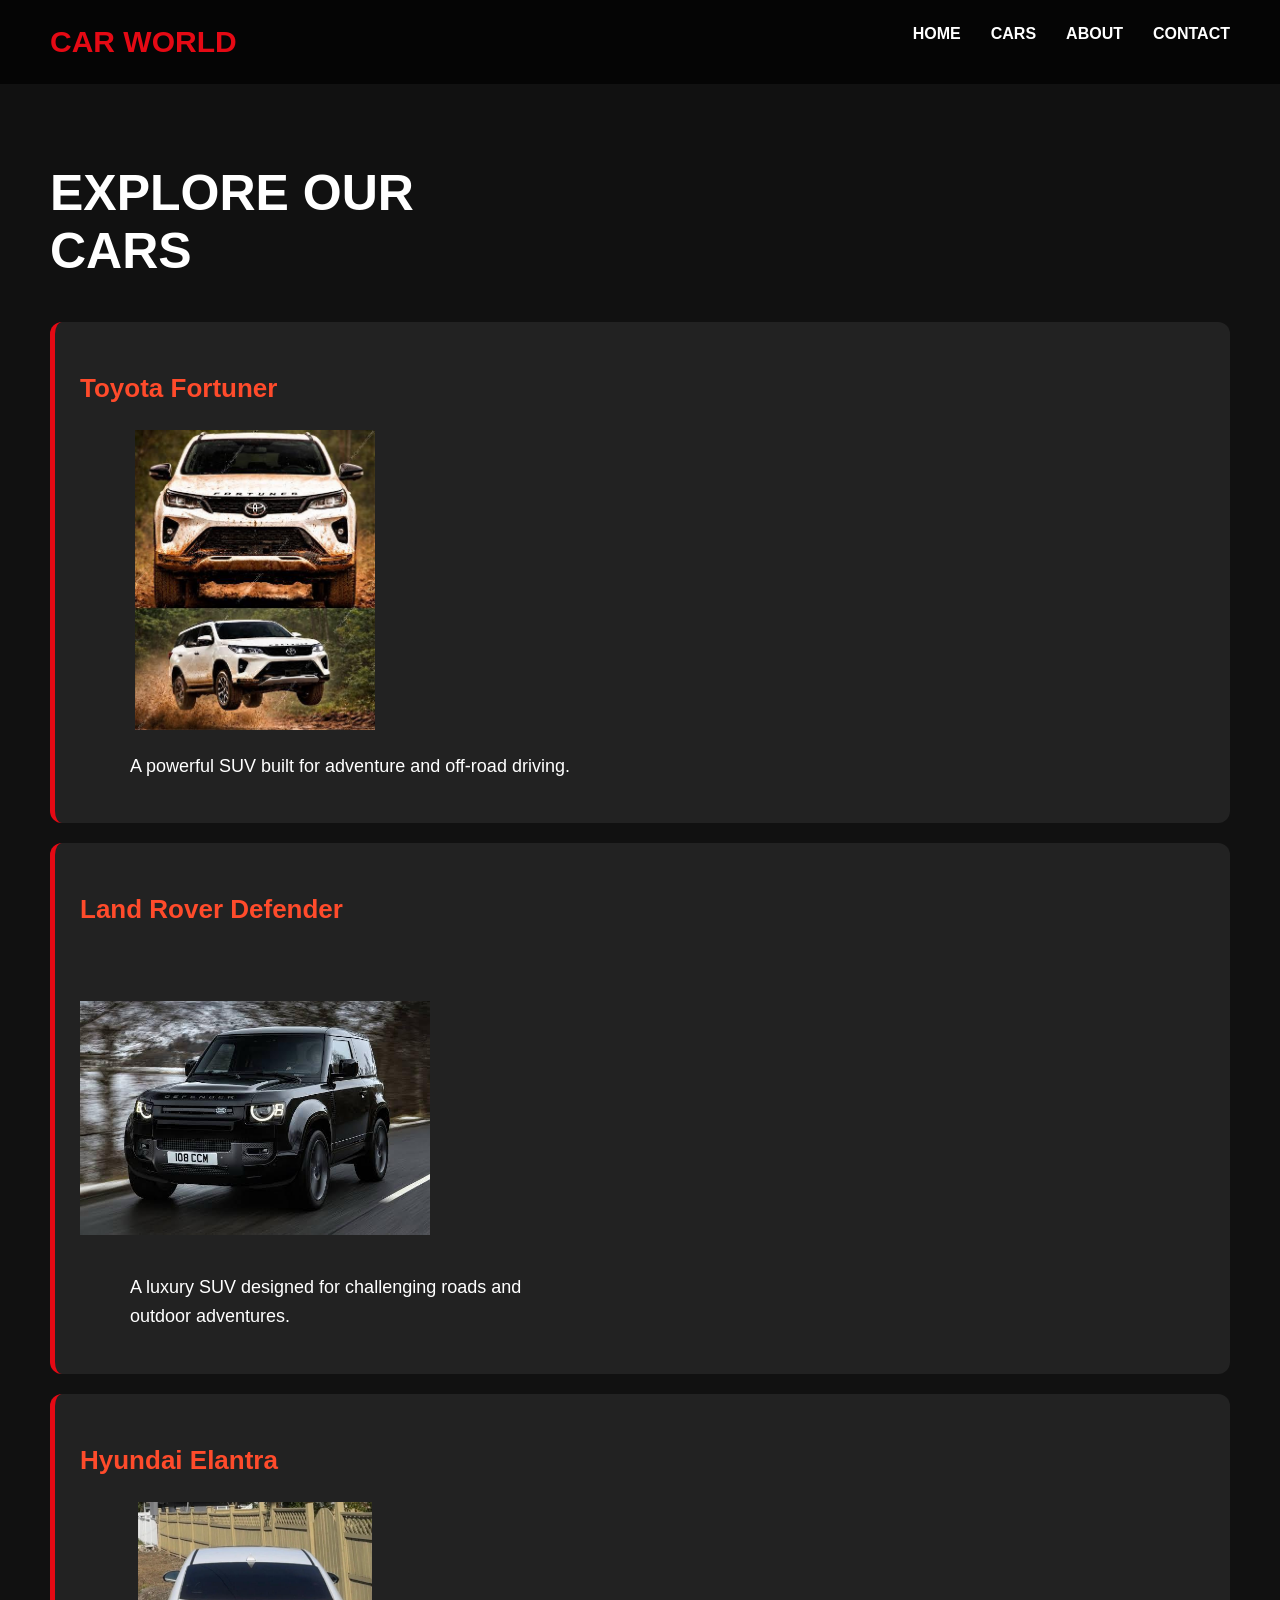
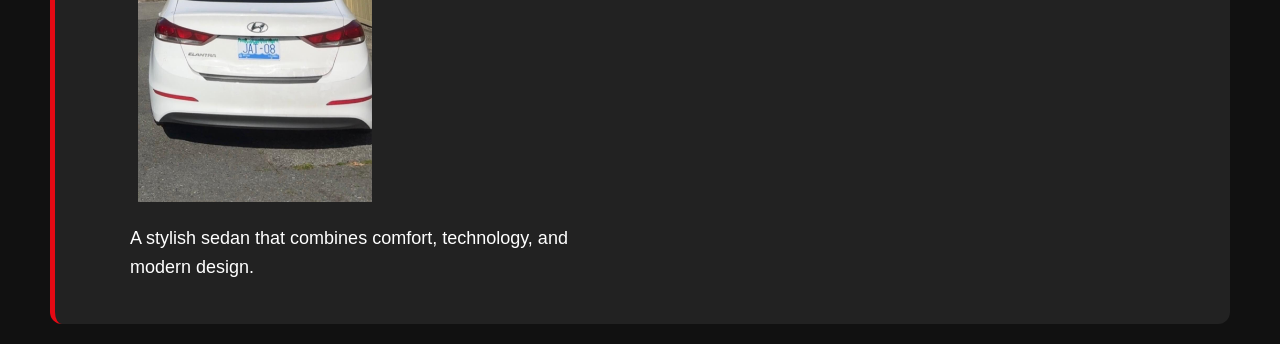
==== cars.html @ 2e1599b6 "Add files via upload" ====
<!DOCTYPE html>
<html lang="en">

<head>
    <meta charset="UTF-8">
    <title>Our Cars - Car World</title>
    <link rel="stylesheet" href="style.css">
</head>

<body class="cars-page">

    <nav>
        <h1>CAR WORLD</h1>
        <a href="index.html">HOME</a>
        <a href="cars.html">CARS</a>
        <a href="about.html">ABOUT</a>
        <a href="contact.html">CONTACT</a>
    </nav>

    <h2>EXPLORE OUR CARS</h2>
<div class="car-card">
    <h3>Toyota Fortuner</h3>
<img src="images/fortuner.jpeg" alt="Toyota Fortuner" width="350">
    <p>A powerful SUV built for adventure and off-road driving.</p>
</div>
<div class="car-card">
    <h3>Land Rover Defender</h3>
<img src="images/defender.jpeg" alt="Land Rover Defender" width="350">
    <p>A luxury SUV designed for challenging roads and outdoor adventures.</p>
</div>
<div class="car-card">
    <h3>Hyundai Elantra</h3>
<img class="elantra-img" src="images/elantra.jpeg" alt="Hyundai Elantra" width="350">
    <p>A stylish sedan that combines comfort, technology, and modern design.</p>
</div>
</body>
</html>
---- style.css ----
body {
    margin: 0;
    padding: 0;
    background-color: #111111;
   background-image: url("images/defender.jpg");
    background-size: cover;
    background-position: center;
    min-height: 100vh;
    color: white;
    font-family: Arial, sans-serif;
}

h1 {
    color: #e50914;
    font-size: 40px;
}

h2 {
    color: white;
    font-size: 50px;
    max-width: 500px;
    margin-top: 80px;
    margin-left: 50px;
}

p {
    font-size: 20px;
    line-height: 1.6;
    max-width: 450px;
    margin-left: 50px;
}

button {
    background-color: #b30000;
    color: white;
    padding: 15px 30px;
    border: none;
    font-size: 18px;
    cursor: pointer;
    margin-left: 50px;
}

button:hover {
    background-color: #ff0000;
}

nav {
    display: flex;
    justify-content: flex-end;
    gap: 30px;
    padding: 25px 50px;
    background-color: rgba(0, 0, 0, 0.7);
}

nav a {
    color: white;
    text-decoration: none;
    font-size: 16px;
    font-weight: bold;
}

nav a:hover {
    color: #ff3b20;
}
nav h1 {
    margin: 0;
    margin-right: auto;
    font-size: 30px;
    color: #e50914;
}
.cars-page {
    background-image: none;
    background-color: #111111;
}
.car-card {
    background-color: #222222;
    padding: 25px;
    margin: 20px 50px;
    border-radius: 12px;
    border-left: 5px solid #e50914;
}

.car-card h3 {
    color: #ff4b2b;
    font-size: 26px;
}

.car-card p {
    color: white;
    font-size: 18px;
}
.car-card img {
    width: 350px;
    height: 300px;
    object-fit: contain;
    object-position: center 75%;
    border-radius: 10px;
}
/* Contact Page Styling */

.contact-page input,
.contact-page textarea {
    width: 100%;
    max-width: 450px;
    padding: 12px;
    margin-top: 8px;
    background-color: #333333;
    color: white;
    border: 1px solid #555555;
    border-radius: 8px;
    font-size: 16px;
    box-sizing: border-box;
}

.contact-page label {
    color: white;
    font-size: 18px;
}

.contact-page input:focus,
.contact-page textarea:focus {
    outline: 2px solid #ff4b2b;
}

.contact-page button {
    background-color: #ff4b2b;
    color: white;
    padding: 14px 30px;
    border: none;
    border-radius: 8px;
    font-size: 16px;
    cursor: pointer;
}

.contact-page button:hover {
    background-color: #e63e20;
}

#formResponse {
    color: #4caf50;
    font-size: 18px;
}

body:not(.cars-page):not(.about-page):not(.contact-page) {
    background-image: url("images/defender.jpg");
    background-size: cover;
    background-position: center;
    background-repeat: no-repeat;
    background-attachment: fixed;
}
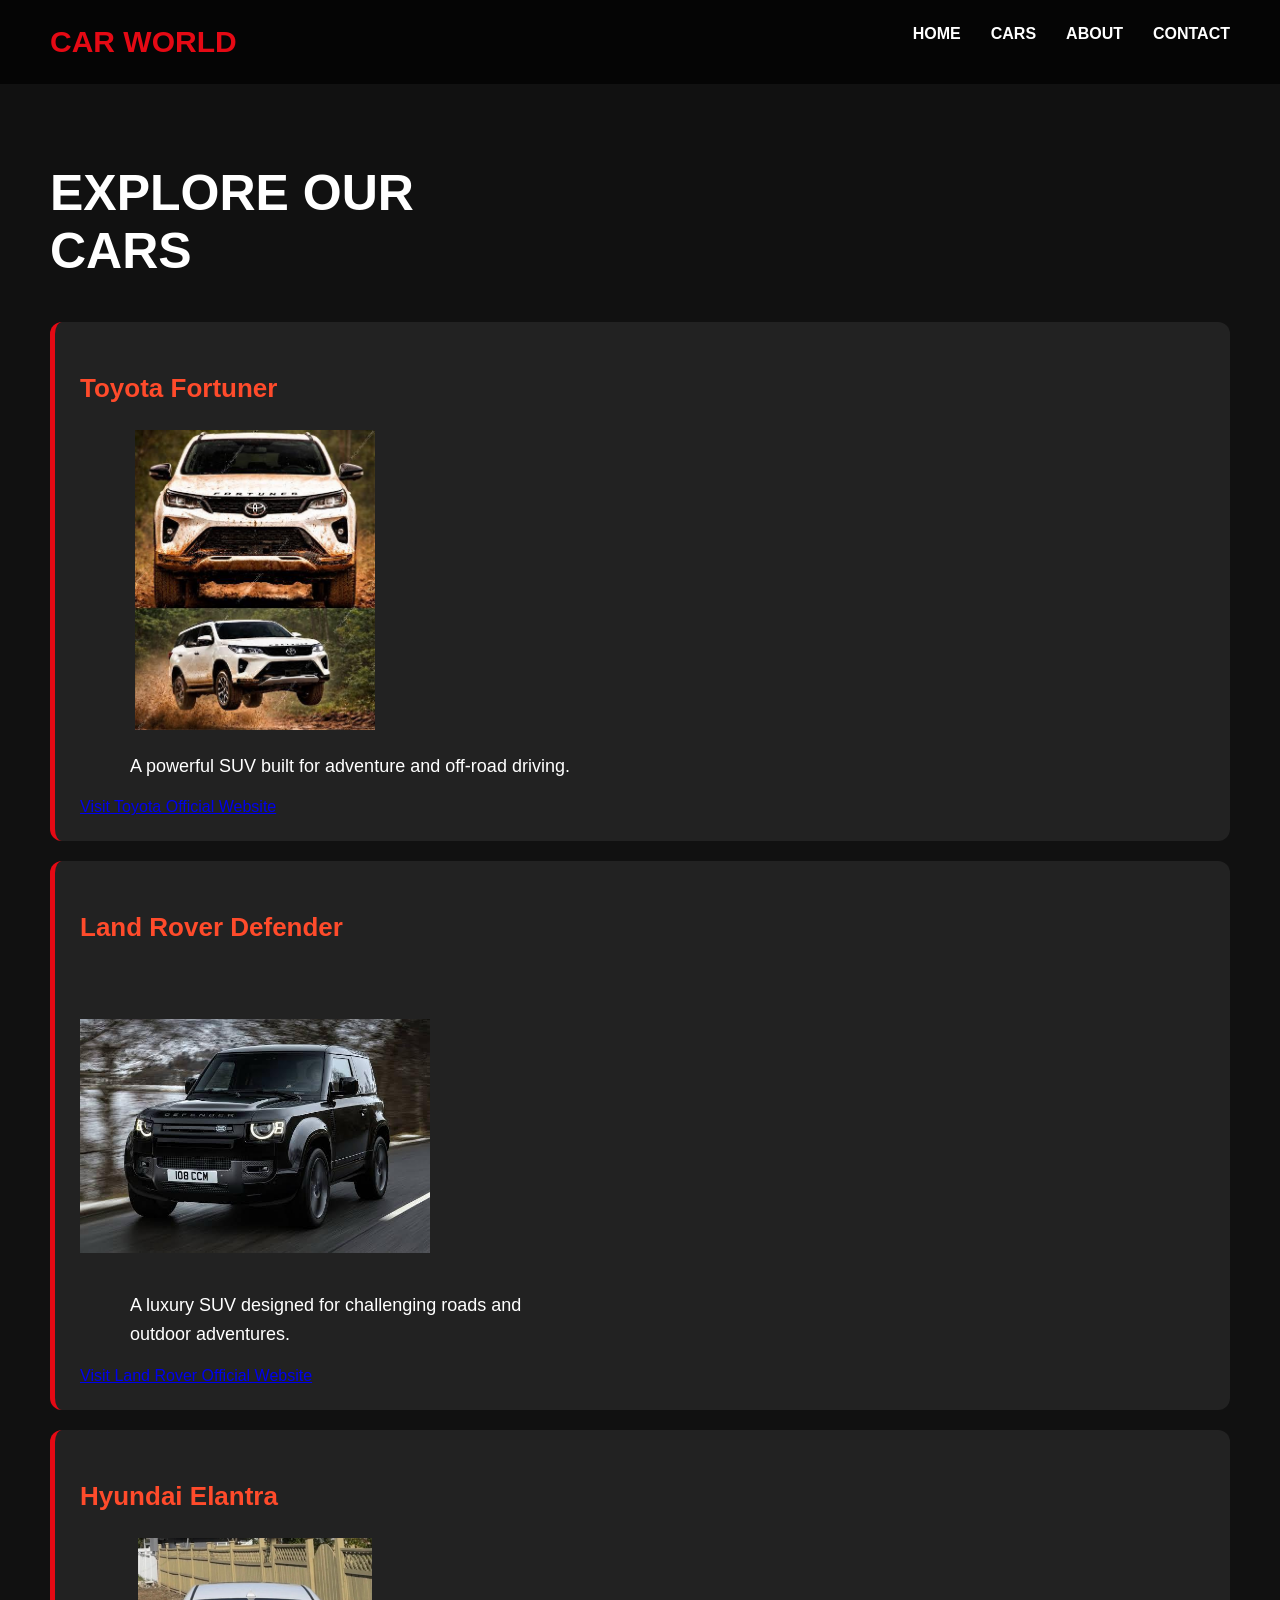
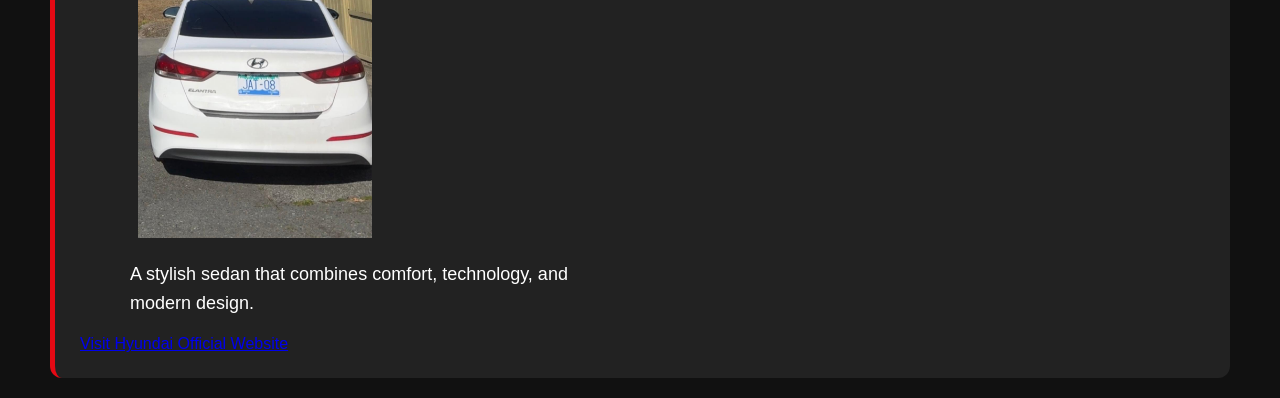
==== commit 32896718: "Add files via upload" ====
--- a/cars.html
+++ b/cars.html
@@ -22,16 +22,19 @@
     <h3>Toyota Fortuner</h3>
 <img src="images/fortuner.jpeg" alt="Toyota Fortuner" width="350">
     <p>A powerful SUV built for adventure and off-road driving.</p>
+<a href="https://www.toyota.com/" target="_blank">Visit Toyota Official Website</a>
 </div>
 <div class="car-card">
     <h3>Land Rover Defender</h3>
 <img src="images/defender.jpeg" alt="Land Rover Defender" width="350">
     <p>A luxury SUV designed for challenging roads and outdoor adventures.</p>
+<a href="https://www.landrover.ca/" target="_blank">Visit Land Rover Official Website</a>
 </div>
 <div class="car-card">
     <h3>Hyundai Elantra</h3>
 <img class="elantra-img" src="images/elantra.jpeg" alt="Hyundai Elantra" width="350">
     <p>A stylish sedan that combines comfort, technology, and modern design.</p>
+<a href="https://www.hyundaicanada.com/" target="_blank">Visit Hyundai Official Website</a>
 </div>
 </body>
 </html>
